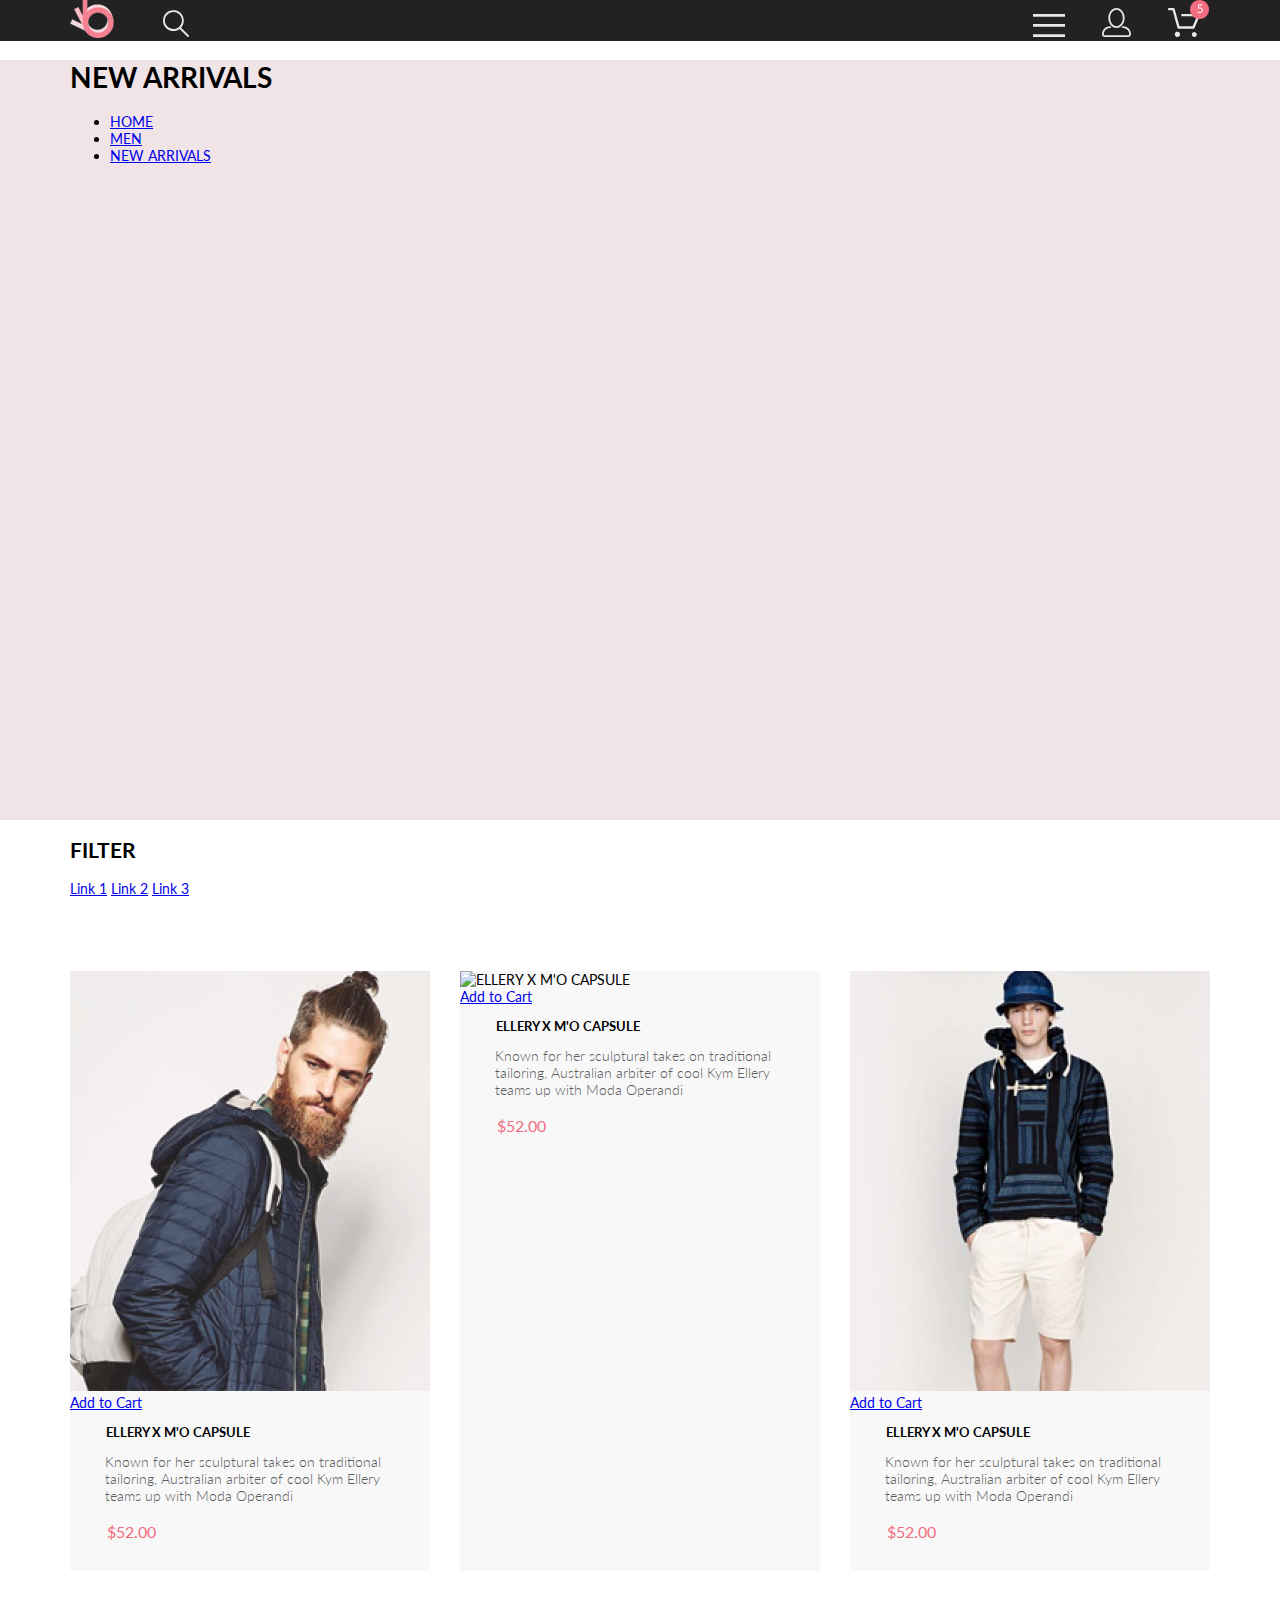
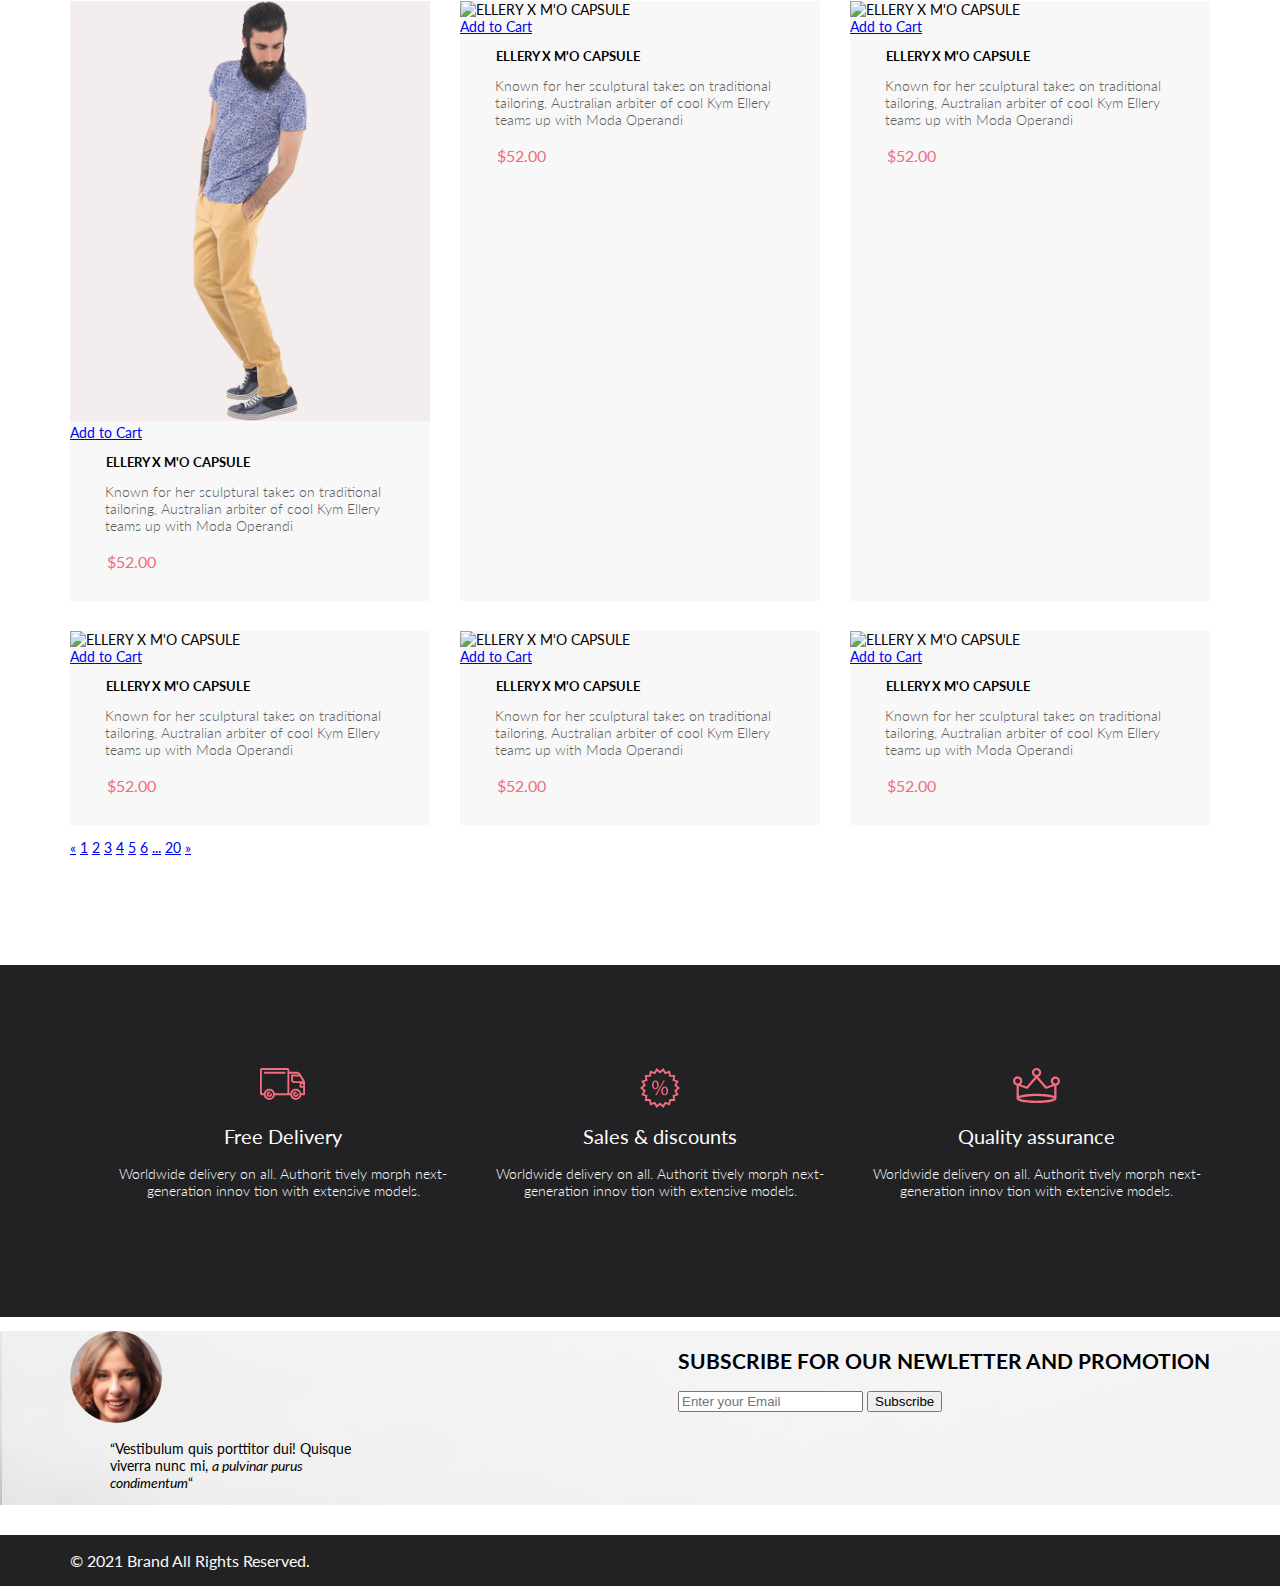
==== catalog.html @ b25e4b87 "homework 3" ====
<!DOCTYPE html>
<html lang="en">

<head>
    <meta charset="UTF-8">
    <meta http-equiv="X-UA-Compatible" content="IE=edge">
    <meta name="viewport" content="width=device-width, initial-scale=1.0">
    <link rel="stylesheet" href="Style/style.css">
    <link rel="preconnect" href="https://fonts.googleapis.com">
    <link rel="preconnect" href="https://fonts.gstatic.com" crossorigin>
    <link href="https://fonts.googleapis.com/css2?family=Lato:ital,wght@0,300;0,400;0,700;1,300;1,400&display=swap"
        rel="stylesheet">
    <script src="https://kit.fontawesome.com/d4c3f3532b.js" crossorigin="anonymous"></script>
    <title>Document</title>
</head>
<header>
    <nav class="navbar">
        <div class="container wrapper-nav">
            <div class="left-nav">
                <a href="index.html" class="icon-left-1"><svg width="44" height="38" viewBox="0 0 44 38" fill="none"
                        xmlns="http://www.w3.org/2000/svg" xmlns:xlink="http://www.w3.org/1999/xlink">
                        <rect width="44" height="38" fill="url(#pattern0)" />
                        <defs>
                            <pattern id="pattern0" patternContentUnits="objectBoundingBox" width="1" height="1">
                                <use xlink:href="#image0" transform="scale(0.0227273 0.0263158)" />
                            </pattern>
                            <image id="image0" width="44" height="38"
                                xlink:href="[data-uri]" />
                        </defs>
                    </svg></a>
                <a href=" #" class="icon-left-2"><svg width="27" height="28" viewBox="0 0 27 28" fill="none"
                        xmlns="http://www.w3.org/2000/svg">
                        <path
                            d="M19.0596 17.6259C20.6713 15.8658 21.6282 13.6048 21.7698 11.2225C21.9113 8.84018 21.2288 6.48173 19.8369 4.54318C18.445 2.60463 16.4285 1.20404 14.126 0.576619C11.8234 -0.0508009 9.3751 0.13316 7.19217 1.09761C5.00923 2.06205 3.22463 3.74825 2.13804 5.87302C1.05145 7.9978 0.729054 10.4318 1.225 12.7661C1.72094 15.1005 3.00501 17.1932 4.86158 18.6927C6.71814 20.1922 9.03413 21.0072 11.4206 21.0009C13.673 21.004 15.8645 20.27 17.6606 18.9109L25.4086 26.7179C25.4941 26.807 25.5965 26.8781 25.7099 26.927C25.8232 26.9759 25.9452 27.0017 26.0686 27.0029C26.1923 27.0033 26.3148 26.9782 26.4283 26.9292C26.5419 26.8801 26.6441 26.8082 26.7286 26.7179C26.9025 26.537 26.9997 26.2958 26.9997 26.0449C26.9997 25.794 26.9025 25.5528 26.7286 25.3719L19.0596 17.6259ZM2.88662 10.5009C2.89946 8.81563 3.41094 7.17187 4.35659 5.77685C5.30224 4.38183 6.63972 3.29801 8.20044 2.662C9.76115 2.02599 11.4752 1.86627 13.1266 2.20298C14.7779 2.53969 16.2926 3.35775 17.4797 4.55404C18.6668 5.75033 19.4732 7.27129 19.7972 8.92519C20.1212 10.5791 19.9483 12.2919 19.3002 13.8476C18.6522 15.4034 17.5581 16.7325 16.1559 17.6674C14.7536 18.6023 13.1059 19.1011 11.4206 19.1009C9.14916 19.0901 6.97482 18.1784 5.37484 16.566C3.77486 14.9537 2.87998 12.7724 2.88662 10.5009Z"
                            fill="#E8E8E8" />
                    </svg></a>
            </div>
            <div class="right-nav">
                <a href="#" class="icon-right"><svg width="32" height="23" viewBox="0 0 32 23" fill="none"
                        xmlns="http://www.w3.org/2000/svg">
                        <path d="M0 23V20.31H32V23H0ZM0 12.76V10.07H32V12.76H0ZM0 2.69V0H32V2.69H0Z" fill="#E8E8E8" />
                    </svg></a>
                <a href="#" class="icon-right"><svg width="29" height="29" viewBox="0 0 29 29" fill="none"
                        xmlns="http://www.w3.org/2000/svg">
                        <path
                            d="M14.5 19.937C19 19.937 22.656 15.464 22.656 9.968C22.656 4.472 19 0 14.5 0C13.3631 0.0217413 12.2463 0.303398 11.2351 0.823397C10.2239 1.34339 9.34507 2.08794 8.66602 3C7.12663 4.99573 6.30819 7.45381 6.34399 9.974C6.34399 15.465 10 19.937 14.5 19.937ZM14.5 1.813C18 1.813 20.844 5.472 20.844 9.969C20.844 14.466 17.998 18.125 14.5 18.125C11.002 18.125 8.15603 14.465 8.15503 9.969C8.15403 5.473 11 1.813 14.5 1.813ZM20.844 18.125C20.6036 18.125 20.373 18.2205 20.203 18.3905C20.033 18.5605 19.9375 18.7911 19.9375 19.0315C19.9375 19.2719 20.033 19.5025 20.203 19.6725C20.373 19.8425 20.6036 19.938 20.844 19.938C22.526 19.9399 24.1386 20.6088 25.3279 21.7982C26.5172 22.9875 27.1861 24.6 27.188 26.282C27.1875 26.5221 27.0918 26.7523 26.922 26.9221C26.7522 27.0918 26.5221 27.1875 26.282 27.188H2.71997C2.47985 27.1875 2.24975 27.0918 2.07996 26.9221C1.91016 26.7523 1.81449 26.5221 1.81396 26.282C1.81608 24.6001 2.48517 22.9877 3.67444 21.7985C4.86371 20.6092 6.47608 19.9401 8.15796 19.938C8.39824 19.938 8.62868 19.8425 8.79858 19.6726C8.96849 19.5027 9.06396 19.2723 9.06396 19.032C9.06396 18.7917 8.96849 18.5613 8.79858 18.3914C8.62868 18.2215 8.39824 18.126 8.15796 18.126C5.99541 18.1279 3.92201 18.9875 2.39258 20.5164C0.863144 22.0453 0.00264777 24.1185 0 26.281C0.000794067 27.0019 0.287502 27.693 0.797241 28.2027C1.30698 28.7125 1.99811 28.9992 2.71899 29H26.282C27.0027 28.9989 27.6936 28.7121 28.2031 28.2024C28.7126 27.6927 28.9992 27.0017 29 26.281C28.9974 24.1187 28.1372 22.0457 26.6083 20.5168C25.0793 18.9878 23.0063 18.1276 20.844 18.125Z"
                            fill="#E8E8E8" />
                    </svg></a>
                <a href="#" class="icon-right-3"><svg width="42" height="37" viewBox="0 0 42 37" fill="none"
                        xmlns="http://www.w3.org/2000/svg">
                        <path
                            d="M26.2009 37C25.5532 36.9738 24.9415 36.6948 24.4972 36.2227C24.0529 35.7506 23.8114 35.1232 23.8245 34.475C23.8376 33.8269 24.1043 33.2097 24.5673 32.7559C25.0303 32.3022 25.6527 32.048 26.301 32.048C26.9493 32.048 27.5717 32.3022 28.0347 32.7559C28.4977 33.2097 28.7644 33.8269 28.7775 34.475C28.7906 35.1232 28.549 35.7506 28.1047 36.2227C27.6604 36.6948 27.0488 36.9738 26.401 37H26.2009ZM6.75293 34.32C6.75293 33.79 6.91011 33.2718 7.20459 32.8311C7.49907 32.3904 7.91764 32.0469 8.40735 31.844C8.89705 31.6412 9.43594 31.5881 9.95581 31.6915C10.4757 31.7949 10.9532 32.0502 11.328 32.425C11.7028 32.7998 11.9581 33.2773 12.0615 33.7972C12.1649 34.317 12.1118 34.8559 11.9089 35.3456C11.7061 35.8353 11.3626 36.2539 10.9219 36.5483C10.4812 36.8428 9.96304 37 9.43298 37C9.08087 37.0003 8.73212 36.9311 8.40674 36.7966C8.08136 36.662 7.78569 36.4646 7.53662 36.2158C7.28755 35.9669 7.09001 35.6713 6.9552 35.3461C6.82039 35.0208 6.75098 34.6721 6.75098 34.32H6.75293ZM10.553 28.686C10.2935 28.6868 10.0409 28.6024 9.83411 28.4457C9.62727 28.2891 9.47758 28.0689 9.40796 27.819L4.57495 10.364H1.18201C0.868521 10.364 0.567859 10.2395 0.346191 10.0178C0.124523 9.79614 0 9.49549 0 9.18201C0 8.86852 0.124523 8.56787 0.346191 8.3462C0.567859 8.12454 0.868521 8.00001 1.18201 8.00001H5.46301C5.7225 7.99919 5.97504 8.08372 6.18176 8.24057C6.38848 8.39742 6.53784 8.61788 6.60693 8.86801L11.4399 26.323H24.6179L29.001 16.275H14.401C14.2428 16.2796 14.0854 16.2524 13.9379 16.1951C13.7904 16.1377 13.6559 16.0513 13.5424 15.9411C13.4288 15.8308 13.3386 15.6989 13.277 15.5532C13.2154 15.4074 13.1836 15.2508 13.1836 15.0925C13.1836 14.9343 13.2154 14.7776 13.277 14.6319C13.3386 14.4861 13.4288 14.3542 13.5424 14.2439C13.6559 14.1337 13.7904 14.0473 13.9379 13.9899C14.0854 13.9326 14.2428 13.9054 14.401 13.91H30.814C31.0097 13.91 31.2022 13.9587 31.3744 14.0517C31.5465 14.1448 31.6928 14.2793 31.7999 14.443C31.9078 14.6073 31.9734 14.7957 31.9908 14.9914C32.0083 15.1872 31.9771 15.3842 31.9 15.565L26.495 27.977C26.4026 28.1876 26.251 28.3668 26.0585 28.4927C25.866 28.6186 25.641 28.6858 25.411 28.686H10.553Z"
                            fill="#E8E8E8" />
                        <path
                            d="M31.502 19C36.7487 19 41.002 14.7467 41.002 9.5C41.002 4.25329 36.7487 0 31.502 0C26.2552 0 22.002 4.25329 22.002 9.5C22.002 14.7467 26.2552 19 31.502 19Z"
                            fill="#F16D7F" />
                        <path
                            d="M30.8146 7.648C31.2626 7.552 31.6746 7.504 32.0506 7.504C32.4986 7.504 32.8946 7.57 33.2386 7.702C33.5826 7.834 33.8686 8.016 34.0966 8.248C34.3286 8.48 34.5026 8.754 34.6186 9.07C34.7386 9.386 34.7986 9.73 34.7986 10.102C34.7986 10.558 34.7186 10.97 34.5586 11.338C34.4026 11.706 34.1846 12.022 33.9046 12.286C33.6286 12.546 33.3026 12.746 32.9266 12.886C32.5506 13.026 32.1446 13.096 31.7086 13.096C31.4566 13.096 31.2146 13.07 30.9826 13.018C30.7506 12.97 30.5326 12.904 30.3286 12.82C30.1286 12.736 29.9426 12.64 29.7706 12.532C29.5986 12.424 29.4466 12.31 29.3146 12.19L29.6446 11.734C29.7166 11.63 29.8106 11.578 29.9266 11.578C30.0066 11.578 30.0966 11.61 30.1966 11.674C30.2966 11.734 30.4186 11.802 30.5626 11.878C30.7066 11.954 30.8746 12.024 31.0666 12.088C31.2626 12.148 31.4946 12.178 31.7626 12.178C32.0626 12.178 32.3326 12.13 32.5726 12.034C32.8126 11.938 33.0186 11.802 33.1906 11.626C33.3626 11.446 33.4946 11.232 33.5866 10.984C33.6786 10.736 33.7246 10.458 33.7246 10.15C33.7246 9.882 33.6846 9.64 33.6046 9.424C33.5286 9.208 33.4106 9.024 33.2506 8.872C33.0946 8.72 32.8986 8.602 32.6626 8.518C32.4266 8.434 32.1506 8.392 31.8346 8.392C31.6186 8.392 31.3926 8.41 31.1566 8.446C30.9246 8.482 30.6866 8.54 30.4426 8.62L29.7706 8.422L30.4606 4.402H34.5346V4.87C34.5346 5.022 34.4866 5.148 34.3906 5.248C34.2986 5.344 34.1386 5.392 33.9106 5.392H31.2106L30.8146 7.648Z"
                            fill="white" />
                    </svg></a>
            </div>
        </div>
    </nav>
</header>


<main>
    <section class="jumbotrone">
        <div class="container brand-arrivals">
            <div>
                <h1 class="brand-header-arrivals">
                    NEW ARRIVALS
                </h1>
            </div>
            <div class="brand-breadcrumbs">
                <ul class="brand-breadcrumbs-ul">
                    <li class="brand-breadcrumbs-li"><a href="#" class="brand-breadcrumbs-a">HOME</a></li>
                    <li class="brand-breadcrumbs-li"><a href="#" class="brand-breadcrumbs-a">MEN</a></li>
                    <li class="brand-breadcrumbs-li"><a href="#" class="brand-breadcrumbs-a-last">NEW ARRIVALS</a></li>
                </ul>
            </div>
        </div>
    </section>

    <section class="filters">
        <div class="container dropdowns-all">
            <div class="dropdown-filter">
                <h2 class="droph-filter">FILTER</h2>
                <div class="dropdown-content">
                    <a href="#">Link 1</a>
                    <a href="#">Link 2</a>
                    <a href="#">Link 3</a>
                </div>
            </div>
        </div>
    </section>

    <section class="items">
        <div class="container">
            <ul class="items-list">
                <li class="item">
                    <div class="item-img">
                        <img src="img/model-item-1.png" alt="ELLERY X M'O CAPSULE" width="360" height="420">
                        <div class="item-bg"><a class="item-btn" href="#"> <span class="item-btn-txt">Add to
                                    Cart</span></a></div>
                    </div>
                    <div class="item-group">
                        <h3 class="item-title">ELLERY X M'O CAPSULE</h3>
                        <p class="item-text">Known for her sculptural takes on traditional tailoring, Australian
                            arbiter
                            of cool Kym
                            Ellery teams up
                            with Moda Operandi</p>
                        <p class="item-price">$52.00</p>
                    </div>
                </li>
                <li class="item">
                    <div class="item-img">
                        <img src="img/model-item-7.png" alt="ELLERY X M'O CAPSULE" width="360" height="420">
                        <div class="item-bg"><a class="item-btn" href="#"> <span class="item-btn-txt">Add to
                                    Cart</span></a></div>
                    </div>
                    <div class="item-group">
                        <h3 class="item-title">ELLERY X M'O CAPSULE</h3>
                        <p class="item-text">Known for her sculptural takes on traditional tailoring, Australian
                            arbiter
                            of cool Kym
                            Ellery teams up
                            with Moda Operandi</p>
                        <p class="item-price">$52.00</p>
                    </div>
                </li>
                <li class="item">
                    <div class="item-img">
                        <img src="img/model-item-3.png" alt="ELLERY X M'O CAPSULE" width="360" height="420">
                        <div class="item-bg"><a class="item-btn" href="#"> <span class="item-btn-txt">Add to
                                    Cart</span></a></div>
                    </div>
                    <div class="item-group">
                        <h3 class="item-title">ELLERY X M'O CAPSULE</h3>
                        <p class="item-text">Known for her sculptural takes on traditional tailoring, Australian
                            arbiter
                            of cool Kym
                            Ellery teams up
                            with Moda Operandi</p>
                        <p class="item-price">$52.00</p>
                    </div>
                </li>
                <li class="item">
                    <div class="item-img">
                        <img src="img/model-item-4.png" alt="ELLERY X M'O CAPSULE" width="360" height="420">
                        <div class="item-bg"><a class="item-btn" href="#"> <span class="item-btn-txt">Add to
                                    Cart</span></a></div>
                    </div>
                    <div class="item-group">
                        <h3 class="item-title">ELLERY X M'O CAPSULE</h3>
                        <p class="item-text">Known for her sculptural takes on traditional tailoring, Australian
                            arbiter
                            of cool Kym
                            Ellery teams up
                            with Moda Operandi</p>
                        <p class="item-price">$52.00</p>
                    </div>
                </li>
                <li class="item">
                    <div class="item-img">
                        <img src="img/model-item-8.png" alt="ELLERY X M'O CAPSULE" width="360" height="420">
                        <div class="item-bg"><a class="item-btn" href="#"> <span class="item-btn-txt">Add to
                                    Cart</span></a></div>
                    </div>
                    <div class="item-group">
                        <h3 class="item-title">ELLERY X M'O CAPSULE</h3>
                        <p class="item-text">Known for her sculptural takes on traditional tailoring, Australian
                            arbiter
                            of cool Kym
                            Ellery teams up
                            with Moda Operandi</p>
                        <p class="item-price">$52.00</p>
                    </div>
                </li>
                <li class="item">
                    <div class="item-img">
                        <img src="img/model-item-9.png" alt="ELLERY X M'O CAPSULE" width="360" height="420">
                        <div class="item-bg"><a class="item-btn" href="#"> <span class="item-btn-txt">Add to
                                    Cart</span></a></div>
                    </div>
                    <div class="item-group">
                        <h3 class="item-title">ELLERY X M'O CAPSULE</h3>
                        <p class="item-text">Known for her sculptural takes on traditional tailoring, Australian
                            arbiter
                            of cool Kym
                            Ellery teams up
                            with Moda Operandi</p>
                        <p class="item-price">$52.00</p>
                    </div>
                </li>
                <li class="item">
                    <div class="item-img">
                        <img src="img/model-item-10.png" alt="ELLERY X M'O CAPSULE" width="360" height="420">
                        <div class="item-bg"><a class="item-btn" href="#"> <span class="item-btn-txt">Add to
                                    Cart</span></a></div>
                    </div>
                    <div class="item-group">
                        <h3 class="item-title">ELLERY X M'O CAPSULE</h3>
                        <p class="item-text">Known for her sculptural takes on traditional tailoring, Australian
                            arbiter
                            of cool Kym
                            Ellery teams up
                            with Moda Operandi</p>
                        <p class="item-price">$52.00</p>
                    </div>
                </li>
                <li class="item">
                    <div class="item-img">
                        <img src="img/model-item-11.png" alt="ELLERY X M'O CAPSULE" width="360" height="420">
                        <div class="item-bg"><a class="item-btn" href="#"> <span class="item-btn-txt">Add to
                                    Cart</span></a></div>
                    </div>
                    <div class="item-group">
                        <h3 class="item-title">ELLERY X M'O CAPSULE</h3>
                        <p class="item-text">Known for her sculptural takes on traditional tailoring, Australian
                            arbiter
                            of cool Kym
                            Ellery teams up
                            with Moda Operandi</p>
                        <p class="item-price">$52.00</p>
                    </div>
                </li>
                <li class="item">
                    <div class="item-img">
                        <img src="img/model-item-12.png" alt="ELLERY X M'O CAPSULE" width="360" height="420">
                        <div class="item-bg"><a class="item-btn" href="#"> <span class="item-btn-txt">Add to
                                    Cart</span></a></div>
                    </div>
                    <div class="item-group">
                        <h3 class="item-title">ELLERY X M'O CAPSULE</h3>
                        <p class="item-text">Known for her sculptural takes on traditional tailoring, Australian
                            arbiter
                            of cool Kym
                            Ellery teams up
                            with Moda Operandi</p>
                        <p class="item-price">$52.00</p>
                    </div>
                </li>
            </ul>
            <div class="button-center">
                <div class="button-pages">
                    <a href="#" class="button-pg">&laquo;</a>
                    <a href="#" class="button-pg">1</a>
                    <a href="#" class="button-pg">2</a>
                    <a href="#" class="button-pg">3</a>
                    <a href="#" class="button-pg">4</a>
                    <a href="#" class="button-pg">5</a>
                    <a href="#" class="button-pg">6</a>
                    <a href="#" class="button-pg">...</a>
                    <a href="#" class="button-pg">20</a>
                    <a href="#" class="button-pg">&raquo;</a>
                </div>
            </div>

        </div>

    </section>
    <footer>
        <section class="services">
            <div class="container">
                <ul class="services-list">
                    <li class="service">
                        <div class="center">
                            <img src="img/delivery.svg" alt="delivery">
                        </div>
                        <div class="service-group">
                            <h2 class="service-heading">Free Delivery</h2>
                            <p class="service-text">Worldwide delivery on all. Authorit tively morph next-generation
                                innov
                                tion
                                with extensive
                                models.</p>
                        </div>
                    </li>
                    <li class="service">
                        <div class="center">
                            <img src="img/sales.svg" alt="sales">
                        </div>
                        <div class="service-group">
                            <h2 class="service-heading">Sales & discounts</h2>
                            <p class="service-text">Worldwide delivery on all. Authorit tively morph next-generation
                                innov
                                tion
                                with extensive
                                models.</p>
                        </div>
                    </li>
                    <li class="service">
                        <div class="center">
                            <img src="img/quality.svg" alt="quality">
                        </div>
                        <div class="service-group">
                            <h2 class="service-heading">Quality assurance</h2>
                            <p class="service-text">Worldwide delivery on all. Authorit tively morph next-generation
                                innov
                                tion
                                with extensive
                                models.</p>
                        </div>
                    </li>
                </ul>
            </div>
        </section>
        <section class="registration">
            <div class="container">
                <div class="registration-list">
                    <div class="review">
                        <img src="img/face-footer.png" alt="speaking woman" class="review-woman">
                        <blockquote class="review-text"> “Vestibulum quis porttitor dui! Quisque <br> viverra
                            nunc
                            mi, <em>a pulvinar
                                purus <br> condimentum</em>“
                        </blockquote>
                    </div>
                    <div class="review">
                        <h2 class="review-name">
                            <span class="review-bold">SUBSCRIBE</span>
                            <span class="review-normal">FOR OUR NEWLETTER AND PROMOTION</span>
                        </h2>
                        <form action="#" class="registration-form">
                            <input type="email" required placeholder="Enter your Email" class="registration-input">
                            <button class="registration-button" type="submit" value="subscribe">Subscribe</button>
                        </form>
                    </div>
                </div>
            </div>
        </section>
        <section class="contacts">
            <div class="container contacts-info">
                <p class="copyright">© 2021 Brand All Rights Reserved.</p>
                <div class="contacts-social">
                    <a href="https://web.facebook.com" target="blank"><i class="fab fa-facebook-f"></i></a>
                    <a href="https://www.instagram.com" target="blank"><i class="fab fa-instagram"></i></a>
                    <a href="https://www.pinterest.ru" target="blank"><i class="fab fa-pinterest-p"></i></a>
                    <a href="https://twitter.com" target="blank"><i class="fab fa-twitter"></i></a>
                </div>
            </div>
        </section>
    </footer>
</main>

</html>
---- Style/style.css ----
body {
    margin: 0;
    padding: 0;
    font-family: 'Lato', 'sans-serif';
    font-weight: 400;
    font-size: 14px;
}

.container {
    max-width: 1140px;
    margin: 0 auto;
}

.center {
    text-align: center;
    height: 40px;
}

.navbar {
    background: #222222;
}

.wrapper-nav {
    display: flex;
    justify-content: space-between;
}

.left-nav {
    flex-grow: 0;
    flex-shrink: 1;
    flex-basis: content;
}

.icon-left-1 {
    padding-right: 44px;
}

.icon-right {
    padding-right: 33px;
}

.jumbotrone {
    background-color: #F1E4E6;
    height: 760px;
}

.model {
    display: flex;
    align-items: center;
    justify-content: flex-end;
    height: 760px;
    background-image: url("../img/model.png");
    background-repeat: no-repeat;
    background-position: -225px 0;
}

.brand-name {
    border-left: 12px solid #F16D7F;
    font-weight: bold;
    font-size: 32px;
    line-height: 38px;
    color: #222222;
    margin-right: 95px;
    margin-top: -30px;
    padding-left: 16px;
}

.brand-bold {
    font-weight: 900;
    font-size: 48px;
}

.brand-color {
    color: #F16D7F;
}

.offers {
    margin-top: 65px;
}

.offers-list {
    display: flex;
    justify-content: space-between;
    flex-wrap: wrap;
    list-style: none;
    padding: 0;
    gap: 1rem;
    row-gap: 1rem;
}

.offer {
    position: relative;
    flex: 1;
}

.offer div {
    position: absolute;
    top: 50%;
    left: 50%;
    transform: translate(-50%, -50%);
    text-align: center;
    width: 100%;
}

.offer img {
    object-fit: cover;
    width: 100%;
    min-height: 111px;
    min-width: 232.5px;
}

.last {
    flex-basis: 100%;
}

.offer-span-us {
    font-weight: normal;
    font-size: 16px;
    line-height: 19px;
    text-align: center;
    color: #FFFFFF;
}

.offer-span-pink {
    font-weight: bold;
    font-size: 24px;
    line-height: 29px;
    text-align: center;    
    color: #F16D7F;
}

.items {
    padding: 30px 0 95px 0;
}

.items-heading {
    font-weight: normal;
    font-size: 30px;
    line-height: 36px;
    color: #222222;
    margin-bottom: 6px;
}

.items-about {
    font-weight: normal;
    font-size: 14px;
    line-height: 17px;
    color: #9F9F9F;
    margin: 0;
}


.items-list {
    display: flex;
    justify-content: space-between;
    flex-wrap: wrap;
    gap: 30px;
    padding-top: 30px;
    padding-left: 0;
    list-style: none;
}

.item-group {
    padding: 0 18px;
}

.item {
    background-color: #f8f8f8;
    width: 360px;
    padding-bottom: 10px;
}

.item-title {
    font-style: normal;
    font-size: 13px;
    line-height: 16px;
    color: #000000;
    padding-left: 18px;

}

.item-text {
    font-style: normal;
    font-weight: 300;
    font-size: 14px;
    line-height: 17px;
    color: #5D5D5D;
    padding: 0 0 18px 17px;
    margin: 0;
}

.item-price {
    font-style: normal;
    font-weight: normal;
    font-size: 16px;
    line-height: 19px;
    color: #F16D7F;
    padding-left: 19px;
    padding-bottom: 20px;
    margin: 0;

}

.button-items {
    margin-top: 48px;
}

.button-items-text {
    font-size: 16px;
    line-height: 19px;
    color: #F26376;
    border: 1px solid #F16D7F;
    color: #F16D7F;
    text-decoration: none;
    padding: 14px 39px;

}

.services {
    background: #222224;
}

.services-list {
    display: flex;
    justify-content: space-between;
    list-style: none;
    gap: 30px;
    flex-wrap: wrap;
    align-items: center;
}

.service {
    padding-top: 103px;
    padding-bottom: 104px;
    flex: 1;
    min-width: 340px;
}

.service-low {
    padding-top: 99px;
}


.service-heading {
    font-style: normal;
    font-weight: normal;
    font-size: 19.96px;
    line-height: 24px;
    color: #FBFBFB;
    text-align: center;
}

.service-text {
    font-weight: 300;
    font-size: 14px;
    line-height: 17px;
    text-align: center;
    color: #FBFBFB;
}

.registration {
    background: url("../img/footer-bg.png");
}

.registration-list {
    display: flex;
    justify-content: space-between;
    list-style: none;
    margin: 0;
}



.contacts {
    background: #222224;

}

.contacts-info {
    display: flex;
    justify-content: space-between;
    margin-top: 30px;
    
}

.contacts-social {
    margin-top: 24px;
}

.copyright {
    font-size: 16px;
    line-height: 19px;
    color: #FBFBFB;
}
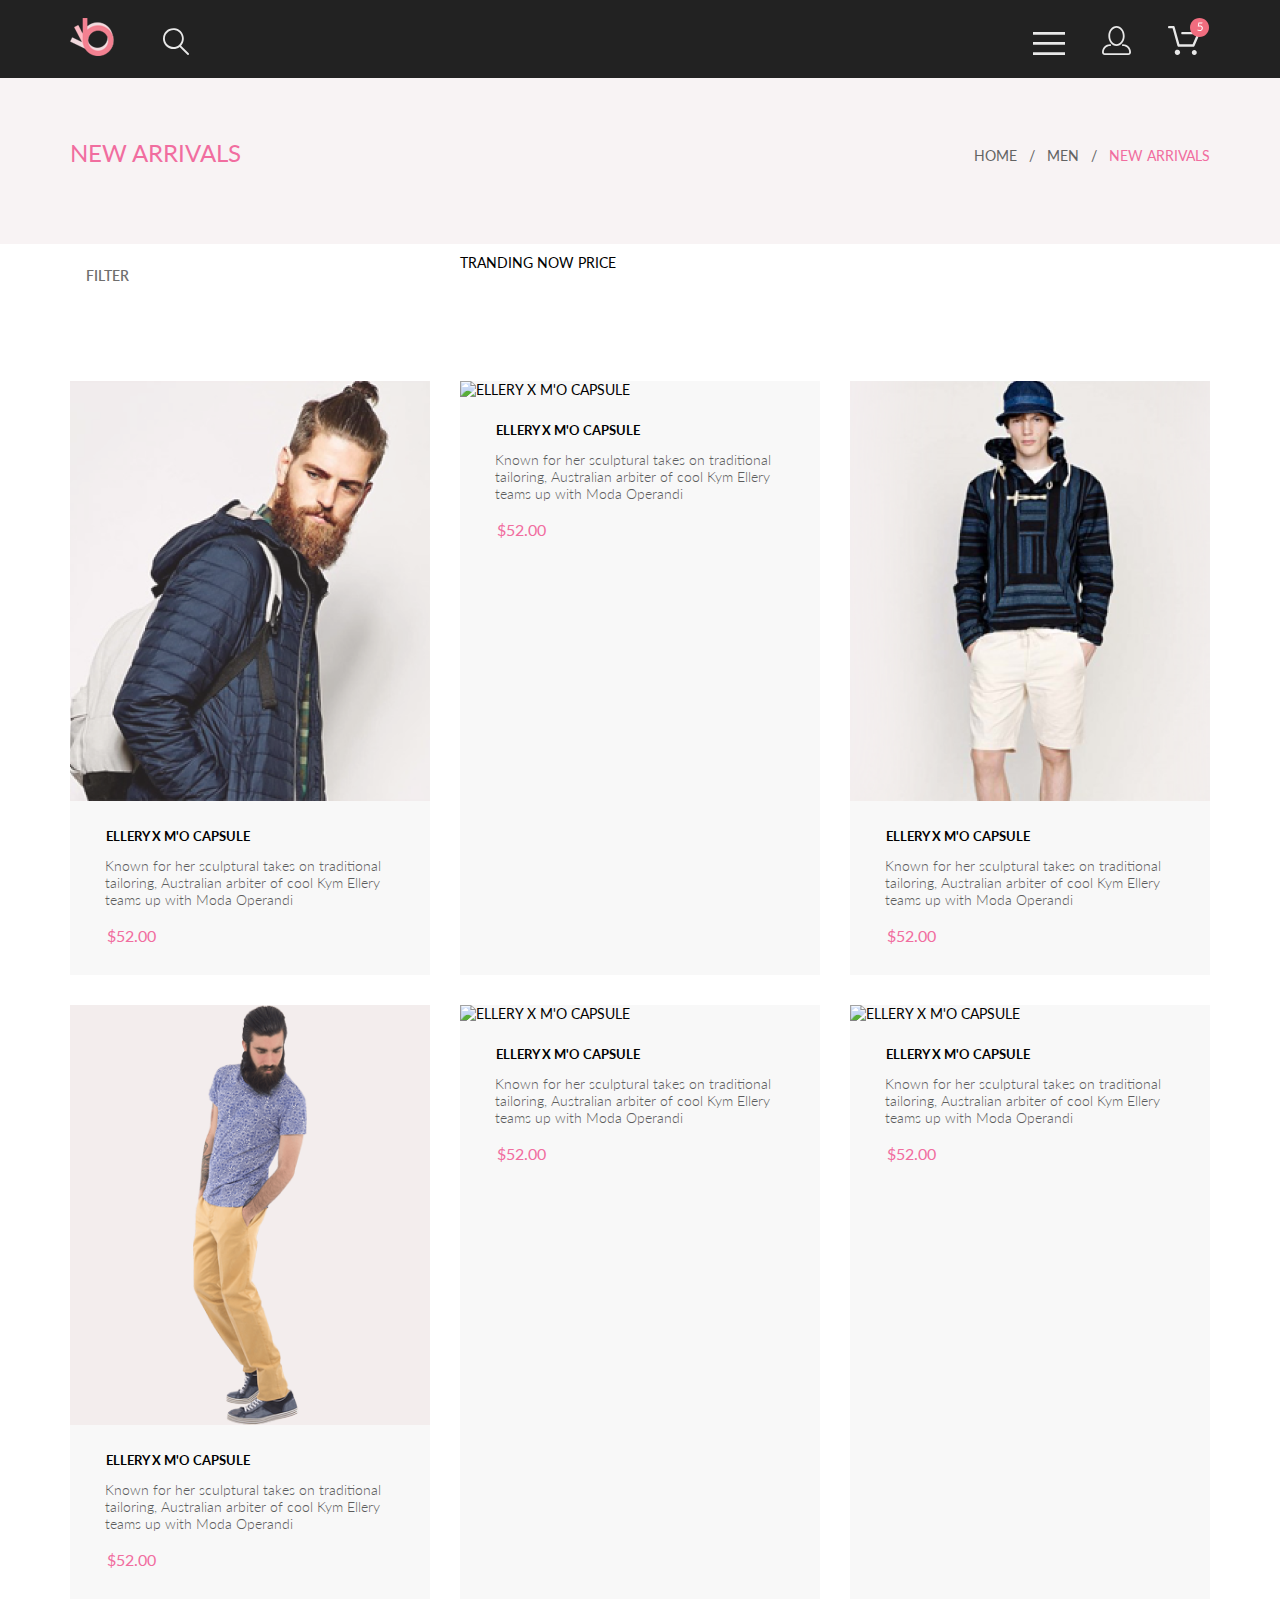
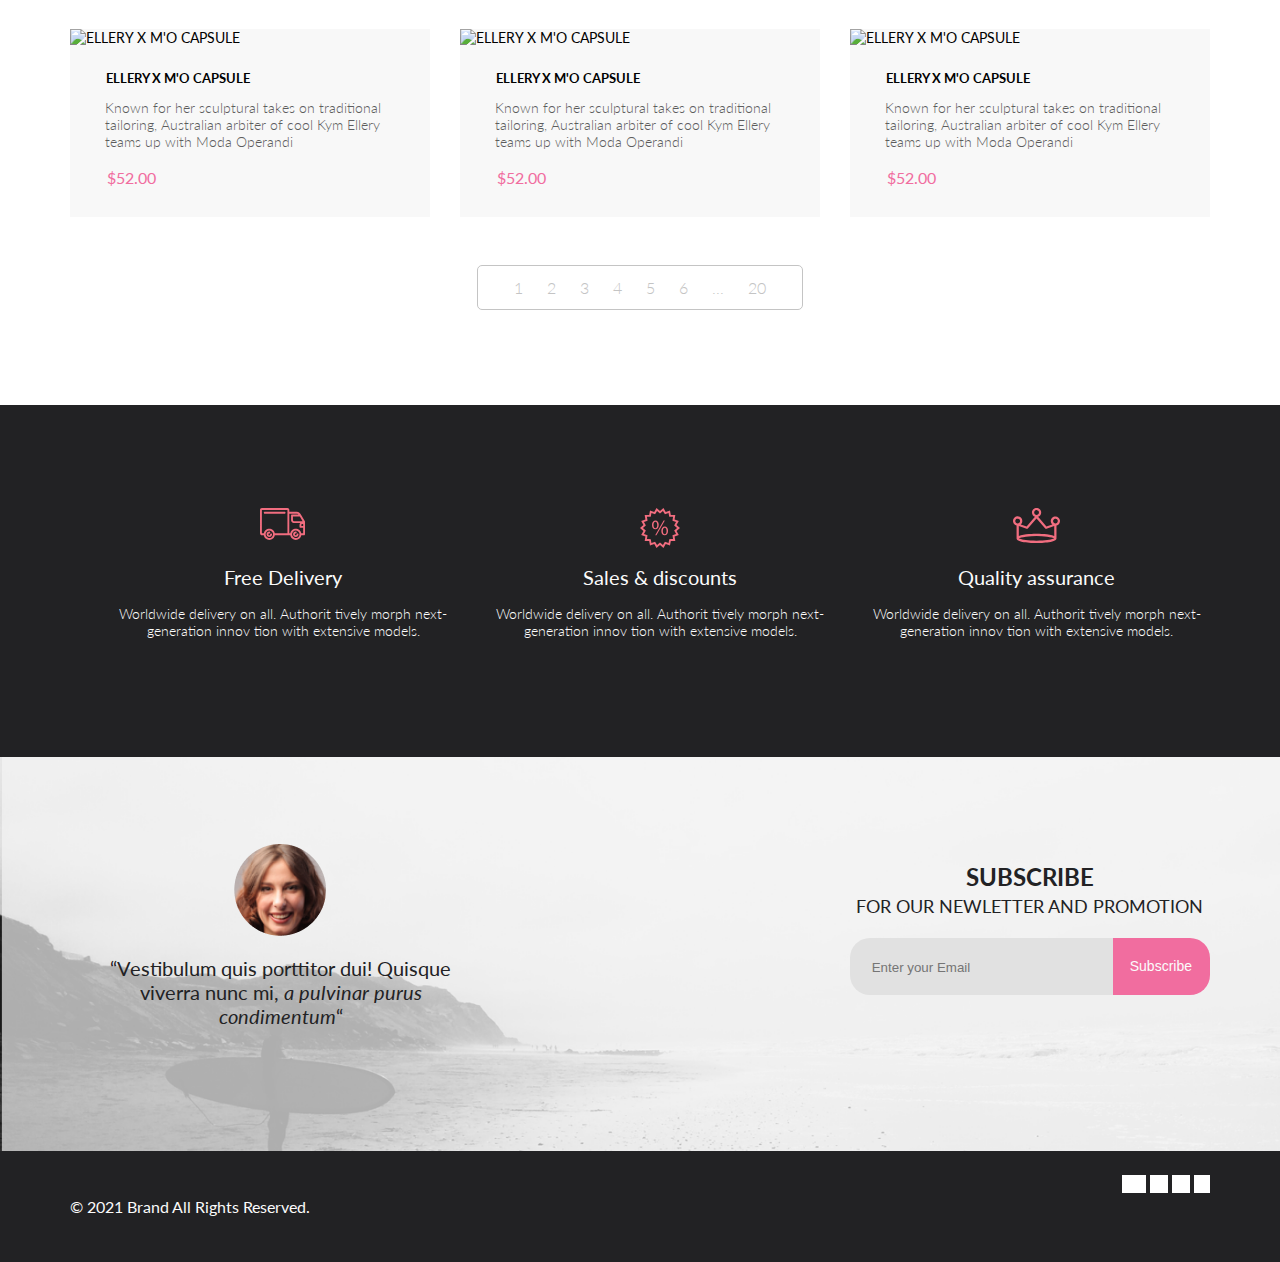
==== commit 2353c954: "homework 5" ====
--- a/catalog.html
+++ b/catalog.html
@@ -5,13 +5,13 @@
     <meta charset="UTF-8">
     <meta http-equiv="X-UA-Compatible" content="IE=edge">
     <meta name="viewport" content="width=device-width, initial-scale=1.0">
-    <link rel="stylesheet" href="Style/style.css">
+    <link rel="stylesheet" href="Style/styles.css">
     <link rel="preconnect" href="https://fonts.googleapis.com">
     <link rel="preconnect" href="https://fonts.gstatic.com" crossorigin>
     <link href="https://fonts.googleapis.com/css2?family=Lato:ital,wght@0,300;0,400;0,700;1,300;1,400&display=swap"
         rel="stylesheet">
     <script src="https://kit.fontawesome.com/d4c3f3532b.js" crossorigin="anonymous"></script>
-    <title>Document</title>
+    <title>Catalog</title>
 </head>
 <header>
     <nav class="navbar">
@@ -65,7 +65,7 @@
 
 
 <main>
-    <section class="jumbotrone">
+    <section class="jumbotron">
         <div class="container brand-arrivals">
             <div>
                 <h1 class="brand-header-arrivals">
@@ -74,7 +74,7 @@
             </div>
             <div class="brand-breadcrumbs">
                 <ul class="brand-breadcrumbs-ul">
-                    <li class="brand-breadcrumbs-li"><a href="#" class="brand-breadcrumbs-a">HOME</a></li>
+                    <li class="brand-breadcrumbs-li"><a href="index.html" class="brand-breadcrumbs-a">HOME</a></li>
                     <li class="brand-breadcrumbs-li"><a href="#" class="brand-breadcrumbs-a">MEN</a></li>
                     <li class="brand-breadcrumbs-li"><a href="#" class="brand-breadcrumbs-a-last">NEW ARRIVALS</a></li>
                 </ul>
@@ -82,179 +82,225 @@
         </div>
     </section>
 
-    <section class="filters">
-        <div class="container dropdowns-all">
-            <div class="dropdown-filter">
-                <h2 class="droph-filter">FILTER</h2>
-                <div class="dropdown-content">
-                    <a href="#">Link 1</a>
-                    <a href="#">Link 2</a>
-                    <a href="#">Link 3</a>
+    <section class="container">
+        <div class="dropdown">
+            <details class="dropdown-filter">
+                <summary class="dropdown-filter-title">filter</summary>
+                <div class="dropdown-filter-drop">
+                    <details class="dropdown-subfilter" open>
+                        <summary class="dropdown-subfilter-title">CATEGORY</summary>
+                        <ul class="dropdown-subfilter-list">
+                            <li class="dropdown-subfilter-item"> <button
+                                    class="dropdown-subfilter-btn">Accessories</button>
+                            </li>
+                            <li class="dropdown-subfilter-item"><button class="dropdown-subfilter-btn">Bags</button>
+                            </li>
+                            <li class="dropdown-subfilter-item"><button class="dropdown-subfilter-btn">Denim</button>
+                            </li>
+                            <li class="dropdown-subfilter-item"><button class="dropdown-subfilter-btn">Hoodies &
+                                    Sweatshirts</button></li>
+                            <li class="dropdown-subfilter-item"><button class="dropdown-subfilter-btn">Jackets &
+                                    Coats</button></li>
+                            <li class="dropdown-subfilter-item"><button class="dropdown-subfilter-btn">Polos</button>
+                            </li>
+                            <li class="dropdown-subfilter-item"><button class="dropdown-subfilter-btn">Shirts</button>
+                            </li>
+                            <li class="dropdown-subfilter-item"><button class="dropdown-subfilter-btn">Shoes</button>
+                            </li>
+                            <li class="dropdown-subfilter-item"><button class="dropdown-subfilter-btn">Sweaters &
+                                    Knits</button></li>
+                            <li class="dropdown-subfilter-item"><button class="dropdown-subfilter-btn">T-Shirts</button>
+                            </li>
+                            <li class="dropdown-subfilter-item"><button class="dropdown-subfilter-btn">Tanks</button>
+                            </li>
+                        </ul>
+                    </details>
+
+                    <details class="dropdown-subfilter">
+                        <summary class="dropdown-subfilter-title">BRAND</summary>
+                        <ul class="dropdown-subfilter-list">
+                            <li class="dropdown-subfilter-item"> <button
+                                    class="dropdown-subfilter-btn">Accessories</button>
+                            </li>
+                            <li class="dropdown-subfilter-item"><button class="dropdown-subfilter-btn">Bags</button>
+                            </li>
+                        </ul>
+                    </details>
+
+                    <details class="dropdown-subfilter">
+                        <summary class="dropdown-subfilter-title">DESIGNER</summary>
+                        <ul class="dropdown-subfilter-list">
+                            <li class="dropdown-subfilter-item"> <button
+                                    class="dropdown-subfilter-btn">Accessories</button>
+                            </li>
+                            <li class="dropdown-subfilter-item"><button class="dropdown-subfilter-btn">Bags</button>
+                            </li>
+                            <li class="dropdown-subfilter-item"><button class="dropdown-subfilter-btn">Denim</button>
+                            </li>
+                        </ul>
+                    </details>
                 </div>
+            </details>
+
+            <div class="dropdow-sort">
+                <span class="dropdown-sort-name">tranding now</span>
+                <!-- <details class="dropdown-size">
+                    <summary class="dropdown-size-title">size</summary>
+                    <div class="dropdown-size-drop">
+                        <label for="#"><input type="checkbox">S</label>
+                        <label for="#"><input type="checkbox">M</label>
+                        <label for="#"><input type="checkbox">L</label>
+                        <label for="#"><input type="checkbox">XL</label>
+                    </div>
+                </details> -->
+                <span class="dropdown-sort-name">price</span>
             </div>
         </div>
+
     </section>
 
     <section class="items">
         <div class="container">
             <ul class="items-list">
                 <li class="item">
+                    <div class="item-overlay">
+                        <button class="item-btn">Add to Cart</button>
+                    </div>
                     <div class="item-img">
                         <img src="img/model-item-1.png" alt="ELLERY X M'O CAPSULE" width="360" height="420">
-                        <div class="item-bg"><a class="item-btn" href="#"> <span class="item-btn-txt">Add to
-                                    Cart</span></a></div>
-                    </div>
-                    <div class="item-group">
-                        <h3 class="item-title">ELLERY X M'O CAPSULE</h3>
-                        <p class="item-text">Known for her sculptural takes on traditional tailoring, Australian
-                            arbiter
-                            of cool Kym
-                            Ellery teams up
-                            with Moda Operandi</p>
-                        <p class="item-price">$52.00</p>
-                    </div>
-                </li>
-                <li class="item">
+                    </div>
+                    <div class="item-group">
+                        <a href="product.html" class="item-title">ELLERY X M'O CAPSULE</a>
+                        <p class="item-text">Known for her sculptural takes on traditional tailoring, Australian
+                            arbiter of cool Kym Ellery teams up with Moda Operandi</p>
+                        <p class="item-price">$52.00</p>
+                    </div>
+                </li>
+                <li class="item">
+                    <div class="item-overlay">
+                        <button class="item-btn">Add to Cart</button>
+                    </div>
                     <div class="item-img">
                         <img src="img/model-item-7.png" alt="ELLERY X M'O CAPSULE" width="360" height="420">
-                        <div class="item-bg"><a class="item-btn" href="#"> <span class="item-btn-txt">Add to
-                                    Cart</span></a></div>
-                    </div>
-                    <div class="item-group">
-                        <h3 class="item-title">ELLERY X M'O CAPSULE</h3>
-                        <p class="item-text">Known for her sculptural takes on traditional tailoring, Australian
-                            arbiter
-                            of cool Kym
-                            Ellery teams up
-                            with Moda Operandi</p>
-                        <p class="item-price">$52.00</p>
-                    </div>
-                </li>
-                <li class="item">
+                    </div>
+                    <div class="item-group">
+                        <a href="product.html" class="item-title">ELLERY X M'O CAPSULE</a>
+                        <p class="item-text">Known for her sculptural takes on traditional tailoring, Australian
+                            arbiter of cool Kym Ellery teams up with Moda Operandi</p>
+                        <p class="item-price">$52.00</p>
+                    </div>
+                </li>
+                <li class="item">
+                    <div class="item-overlay">
+                        <button class="item-btn">Add to Cart</button>
+                    </div>
                     <div class="item-img">
                         <img src="img/model-item-3.png" alt="ELLERY X M'O CAPSULE" width="360" height="420">
-                        <div class="item-bg"><a class="item-btn" href="#"> <span class="item-btn-txt">Add to
-                                    Cart</span></a></div>
-                    </div>
-                    <div class="item-group">
-                        <h3 class="item-title">ELLERY X M'O CAPSULE</h3>
-                        <p class="item-text">Known for her sculptural takes on traditional tailoring, Australian
-                            arbiter
-                            of cool Kym
-                            Ellery teams up
-                            with Moda Operandi</p>
-                        <p class="item-price">$52.00</p>
-                    </div>
-                </li>
-                <li class="item">
+                    </div>
+                    <div class="item-group">
+                        <a href="product.html" class="item-title">ELLERY X M'O CAPSULE</a>
+                        <p class="item-text">Known for her sculptural takes on traditional tailoring, Australian
+                            arbiter of cool Kym Ellery teams up with Moda Operandi</p>
+                        <p class="item-price">$52.00</p>
+                    </div>
+                </li>
+                <li class="item">
+                    <div class="item-overlay">
+                        <button class="item-btn">Add to Cart</button>
+                    </div>
                     <div class="item-img">
                         <img src="img/model-item-4.png" alt="ELLERY X M'O CAPSULE" width="360" height="420">
-                        <div class="item-bg"><a class="item-btn" href="#"> <span class="item-btn-txt">Add to
-                                    Cart</span></a></div>
-                    </div>
-                    <div class="item-group">
-                        <h3 class="item-title">ELLERY X M'O CAPSULE</h3>
-                        <p class="item-text">Known for her sculptural takes on traditional tailoring, Australian
-                            arbiter
-                            of cool Kym
-                            Ellery teams up
-                            with Moda Operandi</p>
-                        <p class="item-price">$52.00</p>
-                    </div>
-                </li>
-                <li class="item">
+                    </div>
+                    <div class="item-group">
+                        <a href="product.html" class="item-title">ELLERY X M'O CAPSULE</a>
+                        <p class="item-text">Known for her sculptural takes on traditional tailoring, Australian
+                            arbiter of cool Kym Ellery teams up with Moda Operandi</p>
+                        <p class="item-price">$52.00</p>
+                    </div>
+                </li>
+                <li class="item">
+                    <div class="item-overlay">
+                        <button class="item-btn">Add to Cart</button>
+                    </div>
                     <div class="item-img">
                         <img src="img/model-item-8.png" alt="ELLERY X M'O CAPSULE" width="360" height="420">
-                        <div class="item-bg"><a class="item-btn" href="#"> <span class="item-btn-txt">Add to
-                                    Cart</span></a></div>
-                    </div>
-                    <div class="item-group">
-                        <h3 class="item-title">ELLERY X M'O CAPSULE</h3>
-                        <p class="item-text">Known for her sculptural takes on traditional tailoring, Australian
-                            arbiter
-                            of cool Kym
-                            Ellery teams up
-                            with Moda Operandi</p>
-                        <p class="item-price">$52.00</p>
-                    </div>
-                </li>
-                <li class="item">
+                    </div>
+                    <div class="item-group">
+                        <a href="product.html" class="item-title">ELLERY X M'O CAPSULE</a>
+                        <p class="item-text">Known for her sculptural takes on traditional tailoring, Australian
+                            arbiter of cool Kym Ellery teams up with Moda Operandi</p>
+                        <p class="item-price">$52.00</p>
+                    </div>
+                </li>
+                <li class="item">
+                    <div class="item-overlay">
+                        <button class="item-btn">Add to Cart</button>
+                    </div>
                     <div class="item-img">
                         <img src="img/model-item-9.png" alt="ELLERY X M'O CAPSULE" width="360" height="420">
-                        <div class="item-bg"><a class="item-btn" href="#"> <span class="item-btn-txt">Add to
-                                    Cart</span></a></div>
-                    </div>
-                    <div class="item-group">
-                        <h3 class="item-title">ELLERY X M'O CAPSULE</h3>
-                        <p class="item-text">Known for her sculptural takes on traditional tailoring, Australian
-                            arbiter
-                            of cool Kym
-                            Ellery teams up
-                            with Moda Operandi</p>
-                        <p class="item-price">$52.00</p>
-                    </div>
-                </li>
-                <li class="item">
+                    </div>
+                    <div class="item-group">
+                        <a href="product.html" class="item-title">ELLERY X M'O CAPSULE</a>
+                        <p class="item-text">Known for her sculptural takes on traditional tailoring, Australian
+                            arbiter of cool Kym Ellery teams up with Moda Operandi</p>
+                        <p class="item-price">$52.00</p>
+                    </div>
+                </li>
+                <li class="item">
+                    <div class="item-overlay">
+                        <button class="item-btn">Add to Cart</button>
+                    </div>
                     <div class="item-img">
                         <img src="img/model-item-10.png" alt="ELLERY X M'O CAPSULE" width="360" height="420">
-                        <div class="item-bg"><a class="item-btn" href="#"> <span class="item-btn-txt">Add to
-                                    Cart</span></a></div>
-                    </div>
-                    <div class="item-group">
-                        <h3 class="item-title">ELLERY X M'O CAPSULE</h3>
-                        <p class="item-text">Known for her sculptural takes on traditional tailoring, Australian
-                            arbiter
-                            of cool Kym
-                            Ellery teams up
-                            with Moda Operandi</p>
-                        <p class="item-price">$52.00</p>
-                    </div>
-                </li>
-                <li class="item">
+                    </div>
+                    <div class="item-group">
+                        <a href="product.html" class="item-title">ELLERY X M'O CAPSULE</a>
+                        <p class="item-text">Known for her sculptural takes on traditional tailoring, Australian
+                            arbiter of cool Kym Ellery teams up with Moda Operandi</p>
+                        <p class="item-price">$52.00</p>
+                    </div>
+                </li>
+                <li class="item">
+                    <div class="item-overlay">
+                        <button class="item-btn">Add to Cart</button>
+                    </div>
                     <div class="item-img">
                         <img src="img/model-item-11.png" alt="ELLERY X M'O CAPSULE" width="360" height="420">
-                        <div class="item-bg"><a class="item-btn" href="#"> <span class="item-btn-txt">Add to
-                                    Cart</span></a></div>
-                    </div>
-                    <div class="item-group">
-                        <h3 class="item-title">ELLERY X M'O CAPSULE</h3>
-                        <p class="item-text">Known for her sculptural takes on traditional tailoring, Australian
-                            arbiter
-                            of cool Kym
-                            Ellery teams up
-                            with Moda Operandi</p>
-                        <p class="item-price">$52.00</p>
-                    </div>
-                </li>
-                <li class="item">
+                    </div>
+                    <div class="item-group">
+                        <a href="product.html" class="item-title">ELLERY X M'O CAPSULE</a>
+                        <p class="item-text">Known for her sculptural takes on traditional tailoring, Australian
+                            arbiter of cool Kym Ellery teams up with Moda Operandi</p>
+                        <p class="item-price">$52.00</p>
+                    </div>
+                </li>
+                <li class="item">
+                    <div class="item-overlay">
+                        <button class="item-btn">Add to Cart</button>
+                    </div>
                     <div class="item-img">
                         <img src="img/model-item-12.png" alt="ELLERY X M'O CAPSULE" width="360" height="420">
-                        <div class="item-bg"><a class="item-btn" href="#"> <span class="item-btn-txt">Add to
-                                    Cart</span></a></div>
-                    </div>
-                    <div class="item-group">
-                        <h3 class="item-title">ELLERY X M'O CAPSULE</h3>
-                        <p class="item-text">Known for her sculptural takes on traditional tailoring, Australian
-                            arbiter
-                            of cool Kym
-                            Ellery teams up
-                            with Moda Operandi</p>
+                    </div>
+                    <div class="item-group">
+                        <a href="product.html" class="item-title">ELLERY X M'O CAPSULE</a>
+                        <p class="item-text">Known for her sculptural takes on traditional tailoring, Australian
+                            arbiter of cool Kym Ellery teams up with Moda Operandi</p>
                         <p class="item-price">$52.00</p>
                     </div>
                 </li>
             </ul>
-            <div class="button-center">
-                <div class="button-pages">
-                    <a href="#" class="button-pg">&laquo;</a>
-                    <a href="#" class="button-pg">1</a>
-                    <a href="#" class="button-pg">2</a>
-                    <a href="#" class="button-pg">3</a>
-                    <a href="#" class="button-pg">4</a>
-                    <a href="#" class="button-pg">5</a>
-                    <a href="#" class="button-pg">6</a>
-                    <a href="#" class="button-pg">...</a>
-                    <a href="#" class="button-pg">20</a>
-                    <a href="#" class="button-pg">&raquo;</a>
+            <div class="pagination">
+                <div class="pagination-pages">
+                    <a href="#" class="pagination-number"><i class="fas fa-angle-left"></i></a>
+                    <a href="#" class="pagination-number">1</a>
+                    <a href="#" class="pagination-number">2</a>
+                    <a href="#" class="pagination-number">3</a>
+                    <a href="#" class="pagination-number">4</a>
+                    <a href="#" class="pagination-number">5</a>
+                    <a href="#" class="pagination-number">6</a>
+                    <span class="pagination-number">...</span>
+                    <a href="#" class="pagination-number">20</a>
+                    <a href="#" class="pagination-number"><i class="fas fa-angle-right"></i></a>
                 </div>
             </div>
 
@@ -324,8 +370,8 @@
                             <span class="review-normal">FOR OUR NEWLETTER AND PROMOTION</span>
                         </h2>
                         <form action="#" class="registration-form">
-                            <input type="email" required placeholder="Enter your Email" class="registration-input">
-                            <button class="registration-button" type="submit" value="subscribe">Subscribe</button>
+                            <input type="email" required placeholder="Enter your Email" class="registration-form-input">
+                            <button class="registration-form-button" type="submit" value="subscribe">Subscribe</button>
                         </form>
                     </div>
                 </div>
--- a/Style/styles.css
+++ b/Style/styles.css
@@ -0,0 +1,850 @@
+@charset "UTF-8";
+/* Variables (full list is in _var.scss file)*/
+/* Mixins (full list is in _mixin.scss file)*/
+/* Common characteristics for whole site settings*/
+/* Common characteristics for whole site settings*/
+body {
+  margin: 0;
+  padding: 0;
+  font-family: "Lato", "sans-serif";
+  font-weight: 400;
+  font-size: 14px;
+}
+
+.container {
+  max-width: 1140px;
+  margin: 0 auto;
+}
+
+.center {
+  text-align: center;
+  height: 40px;
+}
+
+/* For Header navbar*/
+.navbar {
+  background: #222222;
+}
+
+.wrapper-nav {
+  display: flex;
+  justify-content: space-between;
+}
+
+.left-nav {
+  flex-grow: 0;
+  flex-shrink: 1;
+  flex-basis: content;
+  margin-top: 18px;
+  margin-bottom: 19px;
+}
+
+.right-nav {
+  margin-top: 18px;
+  margin-bottom: 19px;
+}
+
+.icon-left-1 {
+  padding-right: 44px;
+}
+
+.icon-left-2 {
+  transition: 0.4s;
+}
+.icon-left-2:hover svg {
+  stroke: #F16D9F;
+  cursor: pointer;
+}
+
+.icon-right {
+  padding-right: 33px;
+  transition: 0.4s;
+}
+.icon-right:hover svg {
+  stroke: #F16D9F;
+}
+
+.icon-right-3 {
+  transition: 0.4s;
+}
+.icon-right-3:hover svg {
+  stroke: #F16D9F;
+  cursor: pointer;
+}
+
+/* For jumbothron*/
+.jumbotron-main {
+  background-color: #F1E4E6;
+}
+
+.jumbotron {
+  background-color: #F8F3F4;
+}
+
+.model {
+  display: flex;
+  align-items: center;
+  justify-content: flex-end;
+  height: 760px;
+  background-image: url("../img/model.png");
+  background-repeat: no-repeat;
+  background-position: -225px 0;
+}
+
+.brand-name {
+  border-left: 12px solid #F16D9F;
+  font-weight: bold;
+  font-size: 32px;
+  line-height: 38px;
+  color: #222222;
+  margin-right: 95px;
+  margin-top: -30px;
+  padding-left: 16px;
+}
+
+.brand-arrivals {
+  display: flex;
+  justify-content: space-between;
+}
+
+.brand-header-arrivals {
+  margin-top: 60px;
+  margin-bottom: 60px;
+  font-style: normal;
+  font-weight: normal;
+  font-size: 24px;
+  line-height: 29px;
+  color: #F16D9F;
+}
+
+/* For Breadcrumbs*/
+.brand-breadcrumbs {
+  margin-top: 55px;
+  margin-bottom: 66px;
+}
+.brand-breadcrumbs-ul {
+  list-style: none;
+}
+.brand-breadcrumbs-li {
+  display: inline-block;
+}
+.brand-breadcrumbs-li + li::before {
+  padding: 8px;
+  color: #636363;
+  content: "/ ";
+}
+.brand-breadcrumbs-a {
+  color: #636363;
+  text-decoration: none;
+  transition: 0.4s;
+  display: inline-block;
+}
+.brand-breadcrumbs-a:hover {
+  color: #E05C6E;
+  cursor: pointer;
+  transform: scale(1.2);
+}
+.brand-breadcrumbs-a-last {
+  color: #F16D9F;
+  text-decoration: none;
+}
+
+.brand-bold {
+  font-weight: 900;
+  font-size: 48px;
+}
+
+.brand-color {
+  color: #F16D9F;
+}
+
+/* For Filter*/
+/* For Slider*/
+/* For Slider*/
+.slider {
+  background-color: #F7F7F7;
+  width: 100%;
+  display: flex;
+  justify-content: space-between;
+  align-items: center;
+  padding-bottom: 50px;
+  position: relative;
+  z-index: 1;
+}
+.slider-btn {
+  background-color: rgba(42, 42, 42, 0.15);
+  padding: 10px;
+  border: none;
+  color: #000;
+  transition: 0.4s;
+}
+.slider-btn:hover {
+  color: #F16D9F;
+  border-color: #F16D9F;
+  transform: scale(1.2);
+}
+.slider-btn:active {
+  background-color: #E05C6E;
+  color: #000;
+}
+.slider-btn-left {
+  left: 5px;
+}
+.slider-btn-right {
+  right: 5px;
+}
+.slider-img {
+  z-index: 1;
+}
+
+/* For Offers*/
+.offers {
+  margin-top: 65px;
+}
+
+.offers-list {
+  display: flex;
+  justify-content: space-between;
+  flex-wrap: wrap;
+  list-style: none;
+  padding: 0;
+  gap: 1rem;
+  row-gap: 1rem;
+}
+
+.offer {
+  position: relative;
+  flex: 1;
+}
+.offer div {
+  position: absolute;
+  top: 50%;
+  left: 50%;
+  transform: translate(-50%, -50%);
+  text-align: center;
+  width: 100%;
+}
+.offer img {
+  -o-object-fit: cover;
+     object-fit: cover;
+  width: 100%;
+  min-height: 111px;
+  min-width: 232.5px;
+}
+.offer-span-us {
+  font-weight: normal;
+  font-size: 16px;
+  line-height: 19px;
+  text-align: center;
+  color: #FFFFFF;
+}
+.offer-span-pink {
+  font-weight: bold;
+  font-size: 24px;
+  line-height: 29px;
+  text-align: center;
+  color: #F16D9F;
+}
+
+.last {
+  flex-basis: 100%;
+}
+
+/*All dropdown menu*/
+.dropdown {
+  display: flex;
+  gap: 30px;
+  margin: 10px 0;
+  /*For categories inside filter*/
+  /*Part for sizing etc*/
+}
+.dropdown-filter {
+  width: 360px;
+  position: relative;
+}
+.dropdown-filter-title {
+  font-weight: 600;
+  font-size: 14px;
+  line-height: 17px;
+  color: #6f6e6e;
+  text-transform: uppercase;
+  display: block;
+  cursor: pointer;
+  padding: 13px 16px;
+}
+.dropdown-filter-drop {
+  position: absolute;
+  background-color: #FFFFFF;
+  z-index: 999;
+  padding: 16px;
+  box-shadow: 6px 4px 35px rgba(0, 0, 0, 0.21);
+  width: 100%;
+  box-sizing: border-box;
+}
+.dropdown-filter ::-webkit-details-marker {
+  display: none;
+}
+.dropdown-filter[open] {
+  box-shadow: 6px 4px 35px rgba(0, 0, 0, 0.21);
+}
+.dropdown-filter[open] .dropdown-filter-title {
+  color: #F16D9F;
+  background-color: #FFFFFF;
+  position: relative;
+  z-index: 1000;
+}
+.dropdown-subfilter {
+  margin-bottom: 18px;
+}
+.dropdown-subfilter-title {
+  display: block;
+  text-transform: uppercase;
+  padding: 11px;
+  border-left: 5px solid #F16D9F;
+  border-bottom: 1px solid #ebebeb;
+  font-size: 14px;
+  line-height: 17px;
+  text-decoration: none;
+  color: #6f6e6e;
+  cursor: pointer;
+}
+.dropdown-subfilter-title ::-webkit-details-marker {
+  display: none;
+}
+.dropdown-subfilter[open] .dropdown-subfilter-title {
+  color: #F16D9F;
+}
+.dropdown-subfilter:hover .dropdown-subfilter-title {
+  transition: 0.4s;
+  transform: scale(1.1);
+}
+.dropdown-subfilter-list {
+  list-style: none;
+  padding-left: 15px;
+}
+.dropdown-subfilter-item {
+  margin-bottom: 11px;
+}
+.dropdown-subfilter-btn {
+  background-color: #FFFFFF;
+  border: none;
+  font-size: 14px;
+  line-height: 17px;
+  text-decoration: none;
+  color: #6f6e6e;
+  font-family: inherit;
+}
+.dropdown-sort {
+  display: flex;
+  gap: 20px;
+}
+.dropdown-sort-name {
+  text-transform: uppercase;
+}
+
+/* For Cards with description*/
+/* For Cards with description*/
+.card {
+  border: 1px solid #EAEAEA;
+  height: 600px;
+  padding-top: 64px;
+  padding-bottom: 64px;
+  box-sizing: border-box;
+  margin-top: -62px;
+  background-color: #FFFFFF;
+  position: relative;
+  z-index: 2;
+  /* Button under this card starts there*/
+}
+.card-title {
+  font-size: 14px;
+  line-height: 17px;
+  text-decoration: none;
+  color: #F16D9F;
+  text-align: center;
+  font-style: normal;
+  font-weight: 300;
+}
+.card-hr-pink {
+  max-width: 63px;
+  height: 2px;
+  border: 0;
+  background-color: #EF5B70;
+}
+.card-header {
+  font-style: normal;
+  font-weight: 300;
+  font-size: 18px;
+  line-height: 22px;
+  color: #4D4D4D;
+  text-align: center;
+}
+.card-text {
+  font-size: 14px;
+  line-height: 17px;
+  text-decoration: none;
+  text-align: center;
+  color: #5E5E5E;
+  max-width: 555px;
+  margin: auto;
+  font-weight: 300;
+}
+.card-price {
+  font-size: 24px;
+  line-height: 29px;
+  font-weight: 300;
+  color: #EF5B70;
+  text-align: center;
+  margin-bottom: 65px;
+}
+.card-hr-gray {
+  max-width: 641px;
+  height: 2px;
+  border: 0;
+  background-color: #EAEAEA;
+}
+.card-center {
+  display: flex;
+  justify-content: center;
+}
+.card-btn {
+  padding: 10px 20px;
+  color: #F16D9F;
+  background-color: transparent;
+  border: 1px solid #F16D9F;
+  line-height: 44px;
+  transition: 0.3s;
+  font-size: 14px;
+  line-height: 17px;
+  text-decoration: none;
+}
+.card-btn:hover {
+  transform: rotateX(360deg);
+  background-color: #F16D9F;
+  color: #FFFFFF;
+  cursor: pointer;
+}
+.card-btn::before {
+  content: url(../img/cart-pink.svg);
+  vertical-align: middle;
+  padding-right: 11px;
+}
+.card-btn:hover > .card-btn-txt {
+  color: white;
+}
+.card-btn:hover::before {
+  content: url(../img/cart.svg);
+}
+
+/* For Items*/
+.items {
+  padding: 30px 0 95px 0;
+}
+.items-heading {
+  font-weight: normal;
+  font-size: 30px;
+  line-height: 36px;
+  color: #222222;
+  margin-bottom: 6px;
+}
+.items-about {
+  font-weight: normal;
+  font-size: 14px;
+  line-height: 17px;
+  text-decoration: none;
+  color: #9F9F9F;
+  margin: 0;
+}
+.items-list {
+  display: flex;
+  justify-content: space-between;
+  flex-wrap: wrap;
+  gap: 30px;
+  padding-top: 30px;
+  padding-left: 0;
+  list-style: none;
+}
+
+/* For One Shop Item*/
+.item {
+  background-color: #f8f8f8;
+  width: 360px;
+  padding-bottom: 10px;
+  transition: 1s;
+  position: relative;
+}
+.item:hover .item-overlay {
+  opacity: 1;
+  transform: scaleX(1);
+}
+.item-overlay {
+  background: rgba(58, 56, 56, 0.86);
+  position: absolute;
+  width: 100%;
+  height: 420px;
+  display: flex;
+  align-items: center;
+  justify-content: center;
+  opacity: 0;
+  transition: 1s;
+  transform: scaleX(0);
+  transform-origin: left top;
+}
+.item-btn {
+  padding: 10px 20px;
+  color: #FFFFFF;
+  background-color: transparent;
+  border: 1px solid #FFFFFF;
+  transition: 0.3s;
+  font-size: 14px;
+  line-height: 17px;
+  text-decoration: none;
+}
+.item-btn:hover {
+  transform: scale(1.2);
+}
+.item-btn::before {
+  content: url(../img/cart.svg);
+  vertical-align: middle;
+  padding-right: 11px;
+}
+.item-group {
+  padding: 0 18px;
+}
+.item-title {
+  display: inline-block;
+  font-style: normal;
+  font-weight: bold;
+  font-size: 13px;
+  line-height: 16px;
+  color: #000000;
+  padding-left: 18px;
+  text-decoration: none;
+  padding-top: 24px;
+  padding-bottom: 13px;
+}
+.item-title:hover {
+  transition: 0.4s;
+  transform: scale(1.1);
+}
+.item-text {
+  font-style: normal;
+  font-weight: 300;
+  font-size: 14px;
+  line-height: 17px;
+  text-decoration: none;
+  color: #5D5D5D;
+  padding: 0 0 18px 17px;
+  margin: 0;
+}
+.item-price {
+  font-style: normal;
+  font-weight: normal;
+  font-size: 16px;
+  line-height: 19px;
+  color: #F16D9F;
+  padding-left: 19px;
+  padding-bottom: 20px;
+  margin: 0;
+}
+
+/* For pagination*/
+/* For pagination*/
+.pagination {
+  text-align: center;
+  margin-top: 48px;
+}
+.pagination-pages {
+  display: inline-flex;
+  border: 1px solid #C4C4C4;
+  border-radius: 5px;
+}
+.pagination-number {
+  display: flex;
+  text-decoration: none;
+  color: #C4C4C4;
+  font-weight: 300;
+  font-size: 16px;
+  line-height: 19px;
+  padding: 12px;
+  transition: 0.4s;
+}
+.pagination-number:hover {
+  color: #F16D9F;
+  cursor: pointer;
+  transform: scale(1.5);
+}
+
+.fa-angle-left {
+  color: #000000;
+  height: 14px;
+  margin-top: 3px;
+  transition: 0.4s;
+}
+.fa-angle-left:hover {
+  color: #F16D9F;
+  cursor: pointer;
+  transform: scale(1.1);
+}
+
+.fa-angle-right {
+  color: #000000;
+  height: 14px;
+  margin-top: 3px;
+  transition: 0.4s;
+}
+.fa-angle-right:hover {
+  color: #F16D9F;
+  cursor: pointer;
+  transform: scale(1.1);
+}
+
+/* For button under Items that leads to all Catalog Items*/
+/* For button under Items that leads to all Catalog Items*/
+.items-button {
+  margin-top: 48px;
+}
+.items-button-text {
+  font-size: 16px;
+  line-height: 19px;
+  border: 1px solid #F16D9F;
+  color: #F16D9F;
+  text-decoration: none;
+  padding: 14px 39px;
+  transition: 0.4s;
+  display: inline-block;
+}
+.items-button-text:hover {
+  background-color: #F16D9F;
+  color: #FFFFFF;
+  cursor: pointer;
+  -webkit-animation: change-color 1s infinite;
+          animation: change-color 1s infinite;
+}
+@-webkit-keyframes change-color {
+  0% {
+    background-color: #F16D9F;
+    color: #FFFFFF;
+  }
+  50% {
+    background-color: #c05769;
+    color: #e9afb8;
+  }
+  100% {
+    background-color: #FFFFFF;
+    color: #F16D9F;
+  }
+}
+@keyframes change-color {
+  0% {
+    background-color: #F16D9F;
+    color: #FFFFFF;
+  }
+  50% {
+    background-color: #c05769;
+    color: #e9afb8;
+  }
+  100% {
+    background-color: #FFFFFF;
+    color: #F16D9F;
+  }
+}
+
+/* Footer starts here, section of servises below (delivery etc)*/
+/* Section of servises below (delivery etc)*/
+.services {
+  background: #222224;
+}
+.services-list {
+  display: flex;
+  justify-content: space-between;
+  list-style: none;
+  gap: 30px;
+  flex-wrap: wrap;
+  align-items: center;
+  margin: 0;
+}
+
+/* For every item of the service*/
+.service {
+  padding-top: 103px;
+  padding-bottom: 104px;
+  flex: 1;
+  min-width: 340px;
+}
+.service-heading {
+  font-style: normal;
+  font-weight: normal;
+  font-size: 19.96px;
+  line-height: 24px;
+  color: #FBFBFB;
+  text-align: center;
+}
+.service-text {
+  font-weight: 300;
+  font-size: 14px;
+  line-height: 17px;
+  text-decoration: none;
+  text-align: center;
+  color: #FBFBFB;
+}
+
+/* For registration form + quotation with review*/
+/*Common BG footer classes*/
+.registration {
+  background: url("../img/footer-bg.png");
+  background-repeat: no-repeat;
+  background-size: cover;
+  margin: 0;
+}
+.registration-list {
+  display: flex;
+  justify-content: space-between;
+  list-style: none;
+  margin: 0;
+}
+
+/*Quotation with review*/
+.review {
+  margin-top: 87px;
+  /*Information about subscribing starts here*/
+}
+.review-woman {
+  margin: auto;
+  display: block;
+}
+.review-text {
+  font-size: 20px;
+  line-height: 24px;
+  text-align: center;
+  color: #222224;
+}
+.review-name {
+  display: flex;
+  flex-direction: column;
+}
+.review-bold {
+  font-style: normal;
+  font-weight: bold;
+  font-size: 24px;
+  line-height: 29px;
+  text-align: center;
+  color: #222224;
+}
+.review-normal {
+  font-style: normal;
+  font-weight: normal;
+  font-size: 18px;
+  line-height: 167.2%;
+  text-align: center;
+  color: #222224;
+}
+
+/*Information that's connected with form starts here*/
+.registration-form {
+  display: flex;
+  justify-content: center;
+  align-items: stretch;
+  margin-bottom: 156px;
+}
+.registration-form-input {
+  background-color: #E1E1E1;
+  border: none;
+  border-radius: 20px 0 0 20px;
+  padding: 18px 64px 17px 22px;
+  transition: 0.5s;
+}
+.registration-form-input:hover {
+  background-color: #d4d1d1;
+  cursor: pointer;
+}
+.registration-form-button {
+  background-color: #F16D9F;
+  border: none;
+  border-radius: 0 20px 20px 0;
+  font-size: 14px;
+  line-height: 17px;
+  text-decoration: none;
+  color: #FBFBFB;
+  padding: 20px 18px 20px 17px;
+  transition: 0.4s;
+}
+.registration-form-button:hover {
+  background-color: #E05C6E;
+  cursor: pointer;
+  transform: scale(1.1);
+}
+
+/*All information about contacts*/
+/*Common classes for contacts*/
+.contacts {
+  background: #222224;
+}
+.contacts-info {
+  display: flex;
+  justify-content: space-between;
+}
+.contacts-social {
+  padding-top: 24px;
+}
+
+.copyright {
+  font-size: 16px;
+  line-height: 19px;
+  color: #FBFBFB;
+  padding-top: 30px;
+  padding-bottom: 30px;
+}
+
+/*Social-media icons*/
+.fa-facebook-f {
+  padding: 9px 12px;
+  color: black;
+  background-color: #FFFFFF;
+  transition: 0.4s;
+  display: inline-block;
+}
+.fa-facebook-f:hover {
+  background-color: #F16D9F;
+  cursor: pointer;
+  transform: scale(1.1);
+}
+
+.fa-instagram {
+  padding: 9px;
+  color: black;
+  background-color: #FFFFFF;
+  transition: 0.4s;
+  display: inline-block;
+}
+.fa-instagram:hover {
+  background-color: #F16D9F;
+  cursor: pointer;
+  transform: scale(1.1);
+}
+
+.fa-pinterest-p {
+  padding: 9px;
+  color: black;
+  background-color: #FFFFFF;
+  transition: 0.4s;
+  display: inline-block;
+}
+.fa-pinterest-p:hover {
+  background-color: #F16D9F;
+  cursor: pointer;
+  transform: scale(1.1);
+}
+
+.fa-twitter {
+  padding: 9px 8px;
+  color: black;
+  background-color: #FFFFFF;
+  transition: 0.4s;
+  display: inline-block;
+}
+.fa-twitter:hover {
+  background-color: #F16D9F;
+  cursor: pointer;
+  transform: scale(1.1);
+}/*# sourceMappingURL=styles.css.map */